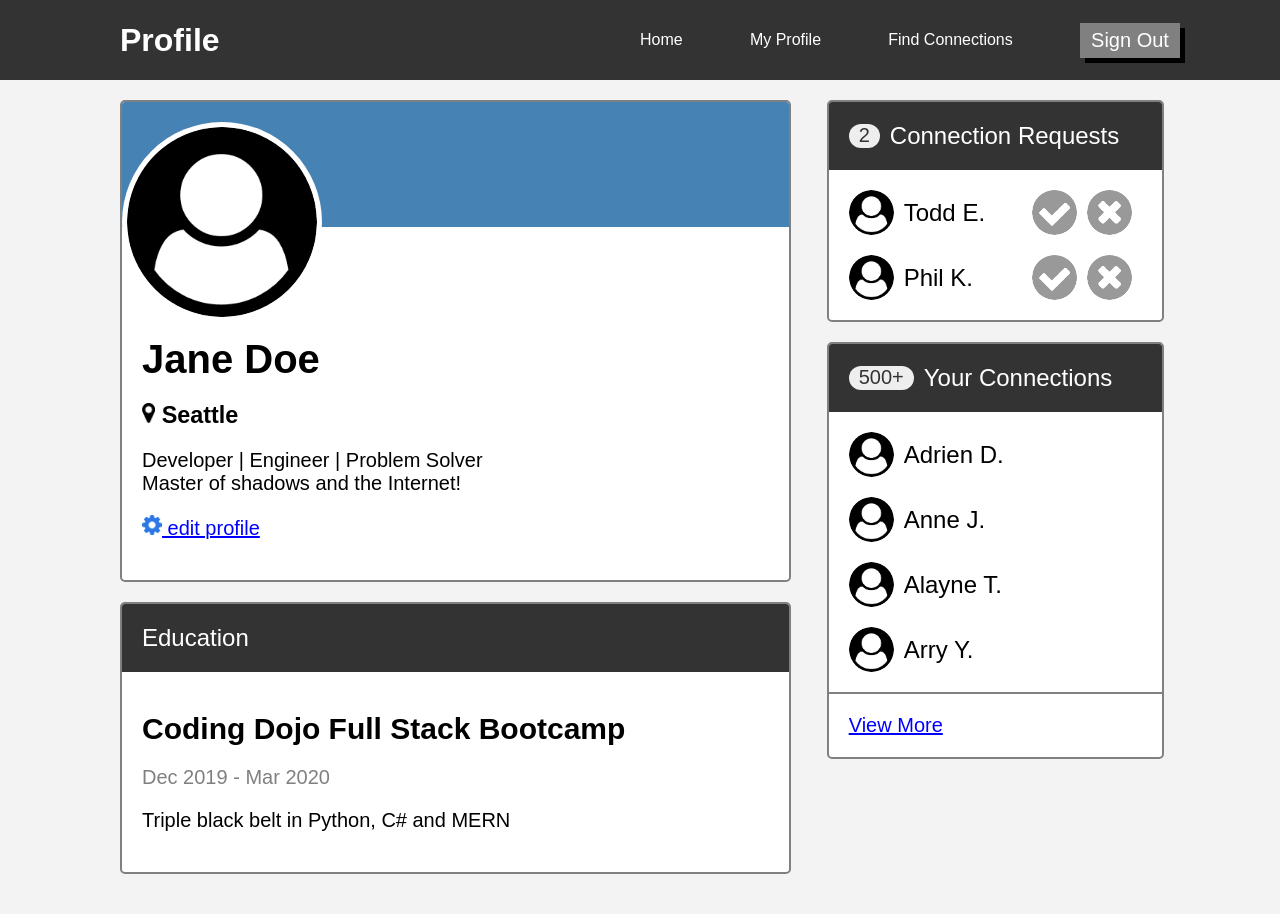
==== index.html @ 44daac51 "Add files via upload" ====
<!DOCTYPE html>
<html lang="en">
<head>
    <meta charset="UTF-8">
    <meta http-equiv="X-UA-Compatible" content="IE=edge">
    <meta name="viewport" content="width=device-width, initial-scale=1.0">
    <title>Profile</title>
    <link rel="stylesheet" href="style.css">
</head>
<body>
<div class="top">
    <div class="nav">
        <h1 class="nav-title">Profile</h1>
        <ul class="nav-links">
            <li><a href="#">Home</a></li>
            <li><a href="#" class="active">My Profile</a></li>
            <li><a href="#">Find Connections</a></li>
            <li><button class="btn">Sign Out</button></li>
        </ul>
    </div>
</div>
    <div class="container">
        <div class="row">
            <div class="col-2">
                <div class="user-card">
                    <div class="card-header">
                        <img src="user-circle.png" alt="user-circle" class="avatar-m">
                    </div>
                        <div class="card-body">
                            <h1>Jane Doe</h1>
                            <h3>
                                <img src="map-marker.png" alt="pin" class="icon-s"> <b>Seattle</b>
                            </h3>
                            <p>Developer | Engineer | Problem Solver<br>
                            Master of shadows and the Internet!</p>
                            <p>
                                <a href="#">
                                    <img src="gear.png" alt="gear" class="icon-s">
                                    edit profile
                                </a>
                            </p>
                        </div>
                </div>
                <div class="card">
                <div class="header">
                    Education
                </div>
                <div class="card-body">
                    <h2><b>Coding Dojo Full Stack Bootcamp</b></h2>
                    <p class="dates">Dec 2019 - Mar 2020</p>
                    <p>Triple black belt in Python, C# and MERN</p>
                </div>
                </div>
            </div>
            <!--Right-->
            <div class="col">
                <div class="card">
                    <div class="header">
                        <span class="connections">2</span>
                        Connection Requests
                    </div>
                    <div class="user-line">
                        <span class="start">
                            <img src="user-circle.png" alt="todd" class="avatar-s">
                            <span>Todd E.</span>
                        </span>
                        <span class="end">
                            <img src="accept-circle.png" alt="accept" class="avatar-s">
                            <img src="close-circle.png" alt="decline" class="avatar-s">
                        </span>
                    </div>
                    <div class="user-line">
                        <span class="start">
                            <img src="user-circle.png" alt="todd" class="avatar-s">
                            <span>Phil K.</span>
                        </span>
                        <span class="end">
                            <img src="accept-circle.png" alt="accept" class="avatar-s">
                            <img src="close-circle.png" alt="decline" class="avatar-s">
                        </span>
                    </div>
                </div>
                <div class="card">
                    <div class="header">
                        <span class="connections">500+</span>
                        Your Connections
                    </div>
                    <div class="user-line">
                        <span class="start">
                            <img src="user-circle.png" alt="adrien" class="avatar-s">
                            <span>Adrien D.</span>
                        </span>
                    </div>
                    <div class="user-line">
                        <span class="start">
                            <img src="user-circle.png" alt="todd" class="avatar-s">
                            <span>Anne J.</span>
                        </span>
                    </div>
                    <div class="user-line">
                        <span class="start">
                            <img src="user-circle.png" alt="todd" class="avatar-s">
                            <span>Alayne T.</span>
                        </span>
                    </div>
                    <div class="user-line">
                        <span class="start">
                            <img src="user-circle.png" alt="todd" class="avatar-s">
                            <span>Arry Y.</span>
                        </span>
                    </div>
                    <div class="footer">
                        <a href="#">View More</a>
                    </div>
                </div>
            </div>
        </div>       
    </div>
</body>
</html>
---- style.css ----
* {
    margin: 0;
    padding: 0;
}

body {
    font-family: 'Roboto', sans-serif;
    background-color: #f3f3f3;
}

.top {
    background-color: #333;
}
.nav {
    width: 1080px;
    margin: 0 auto;
    color: white;
    height: 80px;
    display: flex;
    align-items: center;
    justify-content: space-between;
}
.nav-links {
    width: 50%;
    display: flex;
    align-items: center;
    list-style-type: none;
    justify-content: space-between;
}
.nav a {
    color: white;
    text-decoration: none;
}
.nav-title {
    margin-left: 20px;
}

.btn {
    height: 35px;
    width: 100px;
    background-color: grey;
    color: white;
    border: none;
    box-shadow: 5px 5px black;
    font-size: 20px;
}

.container {
    width: 1080px;
    margin: 0 auto;
}
.row {
    display: flex;
}
.col, .col-2 {
    padding: 10px;
    margin: 10px;
    flex: 1;
}
.col-2 {
    flex: 2;

}
.flex-container {
    width: 1000px;
    margin: 0 auto;
    display: flex;
    justify-content: space-between;
    align-items: center;
}

.user-card, .card {
    width: 100%;
    background-color: white;
    border: 2px solid gray;
    margin-bottom: 20px;
    border-radius: 5px;
    font-size: 20px;
    overflow: hidden;
}

.card-header {
    background-color: steelblue;
    height: 125px;
    margin-bottom: 70px;
}

.card-body {
    padding: 20px;
}

.card-body h1,
.card-body h2,
.card-body h3,
.card-body p {
    margin: 20px 0px;
}

.avatar-m {
    border-radius: 50%;
    background-color: white;
    height: 190px;
    padding: 5px;
    margin-top: 20px;
    margin-bottom: 20px;
}

.icon-s {
    height: 20px;
}

a {
    color: blue;
}

.header {
    background-color: #333;
    padding: 20px;
    color: white;
    font-size: 24px;
    display: flex;
    align-items: center;
}
.avatar-s {
    height: 45px;
    border-radius: 50%;
    margin-right: 10px;
}
.user-line {
    display: flex;
    justify-content: space-between;
    margin: 20px;
}
.start, .end {
    display: flex;
    align-items: center;
    font-size: 24px;
}

.dates {
    font-size: 20px;
    color: gray;
}
.footer {
    padding: 20px;
    border-top: 2px solid grey;
}
.connections {
    background-color: #eee;
    color: #333;
    font-size: 20px;
    border-radius: 12px;
    height: 24px;
    padding: 0 10px;
    margin-right: 10px;
}
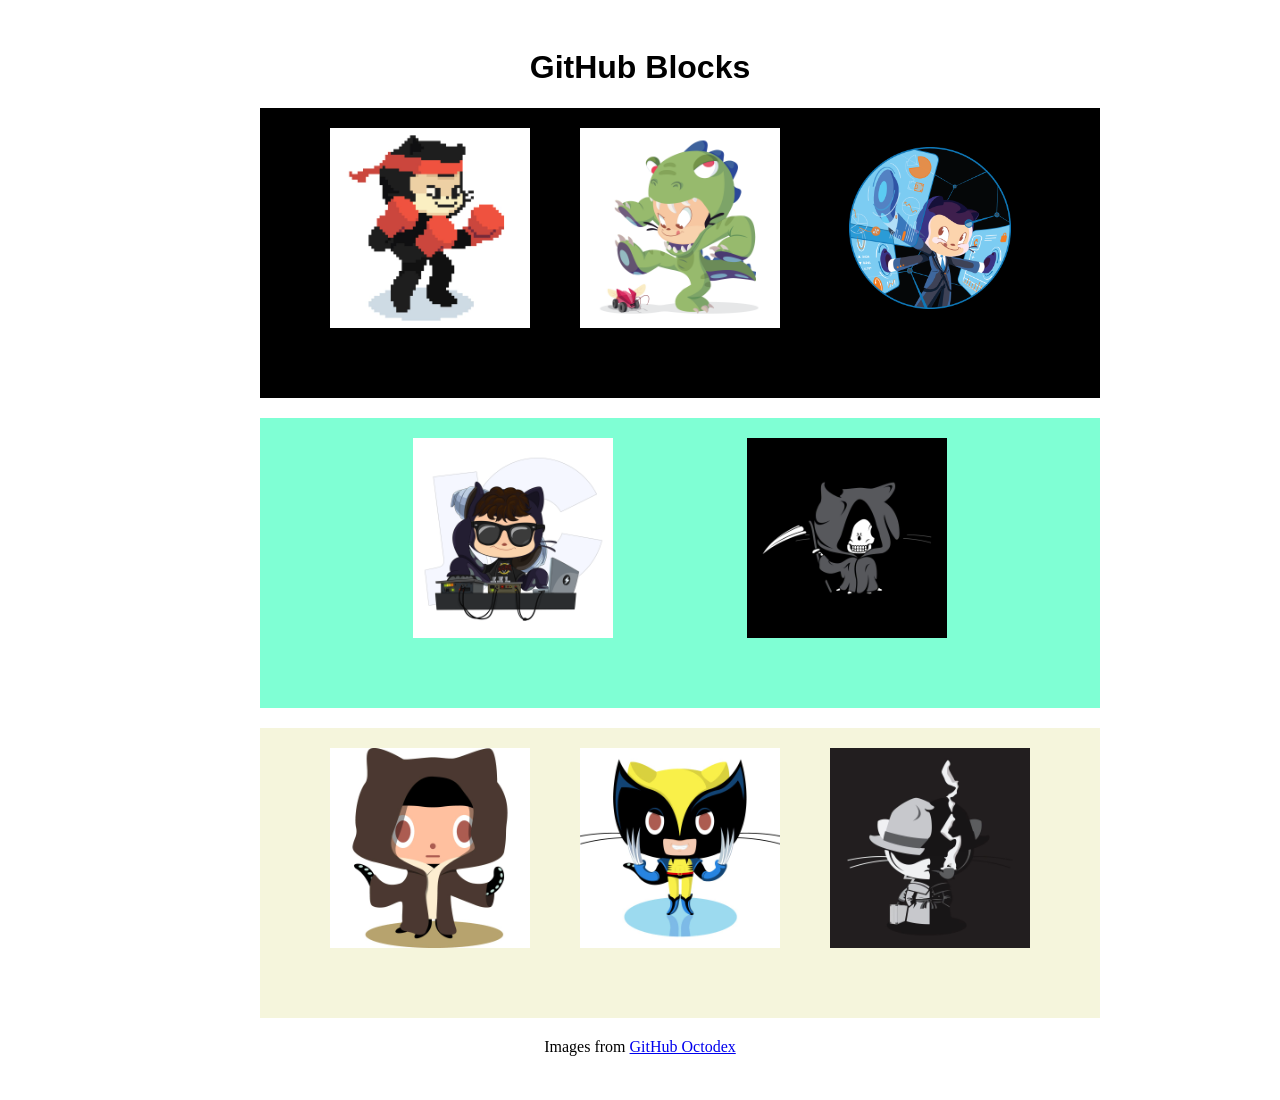
==== commit 999b8075: "Add files via upload" ====
--- a/index.html
+++ b/index.html
@@ -4,117 +4,28 @@
     <meta charset="UTF-8">
     <meta http-equiv="X-UA-Compatible" content="IE=edge">
     <meta name="viewport" content="width=device-width, initial-scale=1.0">
-    <title>Profile</title>
+    <title>GitHub Assign
+    </title>
     <link rel="stylesheet" href="style.css">
 </head>
 <body>
-<div class="top">
-    <div class="nav">
-        <h1 class="nav-title">Profile</h1>
-        <ul class="nav-links">
-            <li><a href="#">Home</a></li>
-            <li><a href="#" class="active">My Profile</a></li>
-            <li><a href="#">Find Connections</a></li>
-            <li><button class="btn">Sign Out</button></li>
-        </ul>
-    </div>
-</div>
     <div class="container">
+    <h1>GitHub Blocks</h1>
+        <div class="row dojo">
+            <img src="boxer.jpg" class="octocat" alt="boxer">
+            <img src="dino.png" class="octocat" alt="dino">
+            <img src="fintech.png" class="octocat" alt="fintech">
+        </div>
+        <div class="row coding">
+            <img src="dj.png"  class="octocat" alt="dj">
+            <img src="grim.jpg" class="octocat" alt="grim">
+        </div>
         <div class="row">
-            <div class="col-2">
-                <div class="user-card">
-                    <div class="card-header">
-                        <img src="user-circle.png" alt="user-circle" class="avatar-m">
-                    </div>
-                        <div class="card-body">
-                            <h1>Jane Doe</h1>
-                            <h3>
-                                <img src="map-marker.png" alt="pin" class="icon-s"> <b>Seattle</b>
-                            </h3>
-                            <p>Developer | Engineer | Problem Solver<br>
-                            Master of shadows and the Internet!</p>
-                            <p>
-                                <a href="#">
-                                    <img src="gear.png" alt="gear" class="icon-s">
-                                    edit profile
-                                </a>
-                            </p>
-                        </div>
-                </div>
-                <div class="card">
-                <div class="header">
-                    Education
-                </div>
-                <div class="card-body">
-                    <h2><b>Coding Dojo Full Stack Bootcamp</b></h2>
-                    <p class="dates">Dec 2019 - Mar 2020</p>
-                    <p>Triple black belt in Python, C# and MERN</p>
-                </div>
-                </div>
-            </div>
-            <!--Right-->
-            <div class="col">
-                <div class="card">
-                    <div class="header">
-                        <span class="connections">2</span>
-                        Connection Requests
-                    </div>
-                    <div class="user-line">
-                        <span class="start">
-                            <img src="user-circle.png" alt="todd" class="avatar-s">
-                            <span>Todd E.</span>
-                        </span>
-                        <span class="end">
-                            <img src="accept-circle.png" alt="accept" class="avatar-s">
-                            <img src="close-circle.png" alt="decline" class="avatar-s">
-                        </span>
-                    </div>
-                    <div class="user-line">
-                        <span class="start">
-                            <img src="user-circle.png" alt="todd" class="avatar-s">
-                            <span>Phil K.</span>
-                        </span>
-                        <span class="end">
-                            <img src="accept-circle.png" alt="accept" class="avatar-s">
-                            <img src="close-circle.png" alt="decline" class="avatar-s">
-                        </span>
-                    </div>
-                </div>
-                <div class="card">
-                    <div class="header">
-                        <span class="connections">500+</span>
-                        Your Connections
-                    </div>
-                    <div class="user-line">
-                        <span class="start">
-                            <img src="user-circle.png" alt="adrien" class="avatar-s">
-                            <span>Adrien D.</span>
-                        </span>
-                    </div>
-                    <div class="user-line">
-                        <span class="start">
-                            <img src="user-circle.png" alt="todd" class="avatar-s">
-                            <span>Anne J.</span>
-                        </span>
-                    </div>
-                    <div class="user-line">
-                        <span class="start">
-                            <img src="user-circle.png" alt="todd" class="avatar-s">
-                            <span>Alayne T.</span>
-                        </span>
-                    </div>
-                    <div class="user-line">
-                        <span class="start">
-                            <img src="user-circle.png" alt="todd" class="avatar-s">
-                            <span>Arry Y.</span>
-                        </span>
-                    </div>
-                    <div class="footer">
-                        <a href="#">View More</a>
-                    </div>
-                </div>
-            </div>
-        </div>       
+            <img src="kenobi.jpg" class="octocat" alt="kenobi">
+            <img src="logan.jpg" class="octocat" alt="logan">
+            <img src="noir.jpg" class="octocat" alt="noir">
+        </div>
+    <p>Images from <a href="https://octodex.github.com">GitHub Octodex</a></p>
     </div>
 </body>
 </html>
--- a/style.css
+++ b/style.css
@@ -1,156 +1,33 @@
-* {
-    margin: 0;
-    padding: 0;
-}
-
-body {
-    font-family: 'Roboto', sans-serif;
-    background-color: #f3f3f3;
-}
-
-.top {
-    background-color: #333;
-}
-.nav {
-    width: 1080px;
+.container {
+    width: 800px;
     margin: 0 auto;
-    color: white;
-    height: 80px;
-    display: flex;
-    align-items: center;
-    justify-content: space-between;
-}
-.nav-links {
-    width: 50%;
-    display: flex;
-    align-items: center;
-    list-style-type: none;
-    justify-content: space-between;
-}
-.nav a {
-    color: white;
-    text-decoration: none;
-}
-.nav-title {
-    margin-left: 20px;
-}
-
-.btn {
-    height: 35px;
-    width: 100px;
-    background-color: grey;
-    color: white;
-    border: none;
-    box-shadow: 5px 5px black;
-    font-size: 20px;
-}
-
-.container {
-    width: 1080px;
-    margin: 0 auto;
-}
-.row {
-    display: flex;
-}
-.col, .col-2 {
-    padding: 10px;
-    margin: 10px;
-    flex: 1;
-}
-.col-2 {
-    flex: 2;
-
-}
-.flex-container {
-    width: 1000px;
-    margin: 0 auto;
-    display: flex;
-    justify-content: space-between;
-    align-items: center;
-}
-
-.user-card, .card {
-    width: 100%;
-    background-color: white;
-    border: 2px solid gray;
-    margin-bottom: 20px;
-    border-radius: 5px;
-    font-size: 20px;
-    overflow: hidden;
-}
-
-.card-header {
-    background-color: steelblue;
-    height: 125px;
-    margin-bottom: 70px;
-}
-
-.card-body {
     padding: 20px;
 }
 
-.card-body h1,
-.card-body h2,
-.card-body h3,
-.card-body p {
-    margin: 20px 0px;
+h1 {
+    text-align: center;
+    font-family: 'Lucida Sans', 'Lucida Sans Regular', 'Lucida Grande', 'Lucida Sans Unicode', Geneva, Verdana, sans-serif;
+}
+img.octocat {
+    height: 200px;
 }
 
-.avatar-m {
-    border-radius: 50%;
-    background-color: white;
-    height: 190px;
-    padding: 5px;
-    margin-top: 20px;
-    margin-bottom: 20px;
+.row {
+    width: 800px;
+    height: 250px;
+    background-color: beige;
+    display: flex;
+    margin: 20px;
+    padding: 20px;
+    justify-content: space-evenly;
 }
-
-.icon-s {
-    height: 20px;
+.dojo {
+    background-color: black;
 }
-
-a {
-    color: blue;
+.coding {
+    background-color: aquamarine;
+    justify-content: space-evenly;
 }
-
-.header {
-    background-color: #333;
-    padding: 20px;
-    color: white;
-    font-size: 24px;
-    display: flex;
-    align-items: center;
-}
-.avatar-s {
-    height: 45px;
-    border-radius: 50%;
-    margin-right: 10px;
-}
-.user-line {
-    display: flex;
-    justify-content: space-between;
-    margin: 20px;
-}
-.start, .end {
-    display: flex;
-    align-items: center;
-    font-size: 24px;
-}
-
-.dates {
-    font-size: 20px;
-    color: gray;
-}
-.footer {
-    padding: 20px;
-    border-top: 2px solid grey;
-}
-.connections {
-    background-color: #eee;
-    color: #333;
-    font-size: 20px;
-    border-radius: 12px;
-    height: 24px;
-    padding: 0 10px;
-    margin-right: 10px;
+p {
+    text-align: center;
 }
